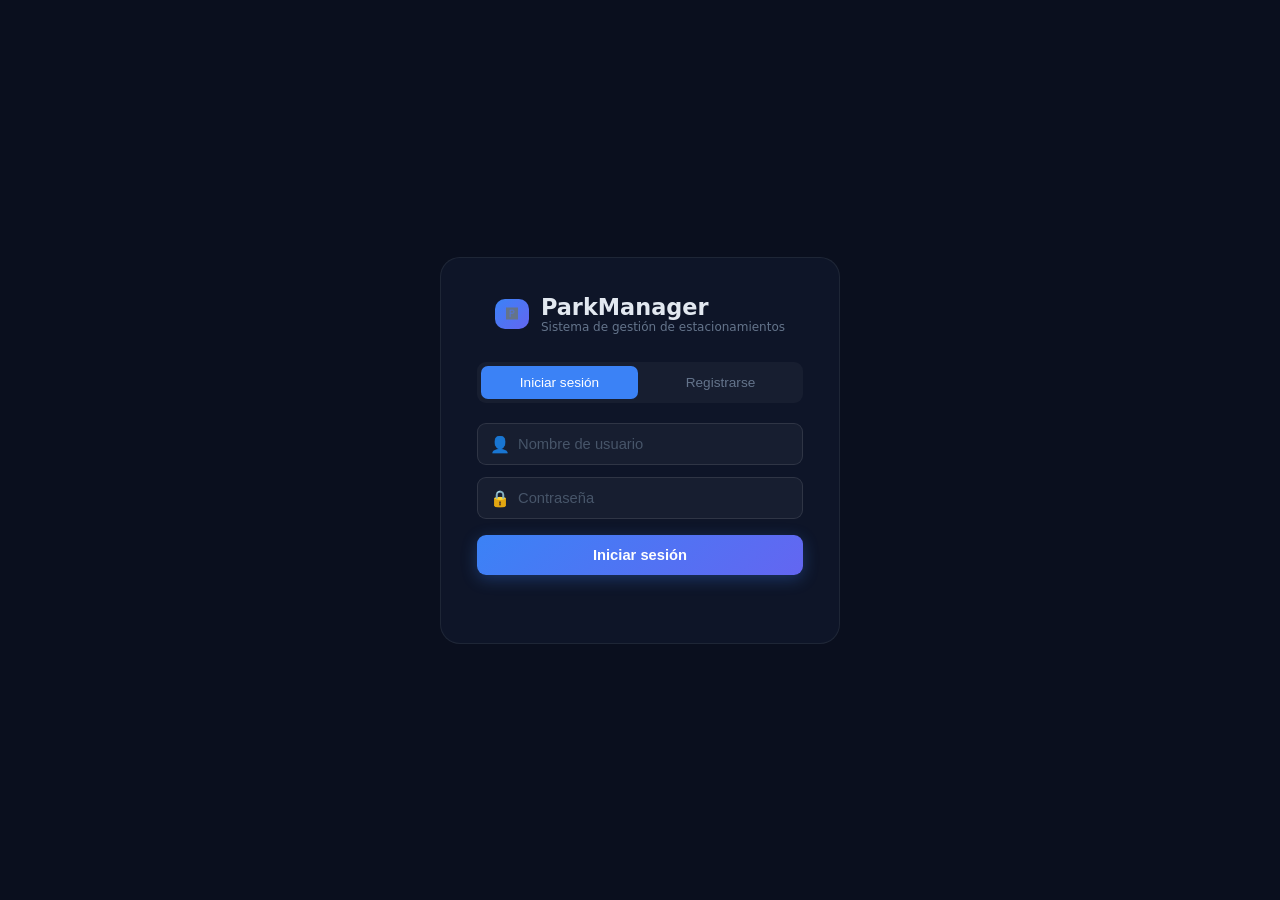
==== frontend/index.html @ bf33d604 "cambios" ====
<!DOCTYPE html>
<html lang="es">
<head>
    <meta charset="UTF-8">
    <title>ParkManager - Login</title>
    <style>
        * { box-sizing: border-box; margin: 0; padding: 0; }
        body {
            font-family: 'Segoe UI', system-ui, sans-serif;
            background: #0a0f1e;
            color: #e2e8f0;
            min-height: 100vh;
            display: flex;
            align-items: center;
            justify-content: center;
        }
        .card {
            background: rgba(15,23,42,0.9);
            border: 1px solid rgba(255,255,255,0.07);
            border-radius: 20px;
            padding: 36px;
            width: 100%;
            max-width: 400px;
        }
        .brand {
            display: flex; align-items: center;
            gap: 12px; margin-bottom: 28px;
            justify-content: center;
        }
        .brand-icon {
            background: linear-gradient(135deg, #3b82f6, #6366f1);
            border-radius: 10px; padding: 8px 11px; font-size: 1.4rem;
        }
        .brand h1 { font-size: 1.4rem; font-weight: 700; }
        .brand span { font-size: 0.75rem; color: #64748b; display: block; }

        .tabs {
            display: flex; gap: 4px;
            background: rgba(255,255,255,0.04);
            border-radius: 9px; padding: 4px; margin-bottom: 20px;
        }
        .tab {
            flex: 1; padding: 9px; border: none;
            border-radius: 7px; font-size: 0.85rem;
            font-weight: 500; cursor: pointer;
            background: transparent; color: #64748b; transition: all 0.2s;
        }
        .tab.active { background: #3b82f6; color: white; }

        .field { position: relative; margin-bottom: 12px; }
        .field-icon {
            position: absolute; left: 13px; top: 50%;
            transform: translateY(-50%); pointer-events: none;
        }
        .field input {
            width: 100%; padding: 12px 14px 12px 40px;
            background: rgba(255,255,255,0.04);
            border: 1px solid rgba(255,255,255,0.1);
            border-radius: 9px; color: #e2e8f0; font-size: 0.92rem;
            transition: border 0.2s;
        }
        .field input:focus {
            outline: none; border-color: #3b82f6;
            box-shadow: 0 0 0 3px rgba(59,130,246,0.15);
        }
        .field input::placeholder { color: #475569; }

        #auth-btn {
            width: 100%; padding: 12px; margin-top: 4px;
            background: linear-gradient(135deg, #3b82f6, #6366f1);
            border: none; border-radius: 9px;
            color: white; font-size: 0.92rem; font-weight: 600;
            cursor: pointer; transition: all 0.2s;
            box-shadow: 0 4px 16px rgba(59,130,246,0.3);
        }
        #auth-btn:hover { transform: translateY(-1px); }

        #msg {
            margin-top: 14px; font-size: 0.83rem;
            text-align: center; min-height: 18px;
        }
        #msg.error { color: #f87171; }
        #msg.success { color: #4ade80; }
    </style>
</head>
<body>
<div class="card">
    <div class="brand">
        <span class="brand-icon">🅿</span>
        <div>
            <h1>ParkManager</h1>
            <span>Sistema de gestión de estacionamientos</span>
        </div>
    </div>

    <div class="tabs">
        <button type="button" class="tab active" id="tab-login" onclick="switchTab('login')">Iniciar sesión</button>
        <button type="button" class="tab" id="tab-register" onclick="switchTab('register')">Registrarse</button>
    </div>

    <div class="field">
        <span class="field-icon">👤</span>
        <input type="text" id="input-username" placeholder="Nombre de usuario">
    </div>
    <div class="field">
        <span class="field-icon">🔒</span>
        <input type="password" id="input-password" placeholder="Contraseña">
    </div>

    <button type="button" id="auth-btn">Iniciar sesión</button>
    <div id="msg"></div>
</div>

<script>
const API = "http://127.0.0.1:8000";
let mode = "login";

function switchTab(tab) {
    mode = tab;
    document.getElementById("tab-login").classList.toggle("active", tab === "login");
    document.getElementById("tab-register").classList.toggle("active", tab === "register");
    document.getElementById("auth-btn").textContent = tab === "login" ? "Iniciar sesión" : "Crear cuenta";
    setMsg("");
}

function setMsg(text, type = "") {
    const el = document.getElementById("msg");
    el.textContent = text;
    el.className = type;
}

async function getCSRF() {
    const res = await fetch(`${API}/api/auth/csrf/`, { credentials: "include" });
    const data = await res.json();
    return data.csrfToken;
}

async function handleAuth() {
    const username = document.getElementById("input-username").value.trim();
    const password = document.getElementById("input-password").value.trim();

    if (!username || !password) { setMsg("Completa todos los campos", "error"); return; }

    if (mode === "register") {
        await doRegister(username, password);
    } else {
        await doLogin(username, password);
    }
}

async function doRegister(username, password) {
    try {
        const csrf = await getCSRF();
        const res = await fetch(`${API}/api/auth/register/`, {
            method: "POST", credentials: "include",
            headers: { "Content-Type": "application/json", "X-CSRFToken": csrf },
            body: JSON.stringify({ username, password })
        });
        const data = await res.json();
        if (res.ok) {
            sessionStorage.setItem("username", username);
            window.location.href = "dashboard.html";
        } else {
            setMsg(data.username?.[0] || "Error al registrar", "error");
        }
    } catch (e) {
        setMsg("Error de conexión", "error");
    }
}

async function doLogin(username, password) {
    try {
        const csrf = await getCSRF();
        const body = new URLSearchParams({ username, password });

        const res = await fetch(`${API}/accounts/login/`, {
            method: "POST", credentials: "include",
            redirect: "manual",
            headers: { "Content-Type": "application/x-www-form-urlencoded", "X-CSRFToken": csrf },
            body
        });

        if (res.status === 200) {
            setMsg("Usuario o contraseña incorrectos", "error");
        } else {
            sessionStorage.setItem("username", username);
            window.location.href = "dashboard.html";
        }
    } catch (e) {
        setMsg("Error de conexión", "error");
    }
}

document.getElementById("auth-btn").addEventListener("click", handleAuth);
document.getElementById("input-username").addEventListener("keydown", e => { if (e.key === "Enter") handleAuth(); });
document.getElementById("input-password").addEventListener("keydown", e => { if (e.key === "Enter") handleAuth(); });
</script>
</body>
</html>
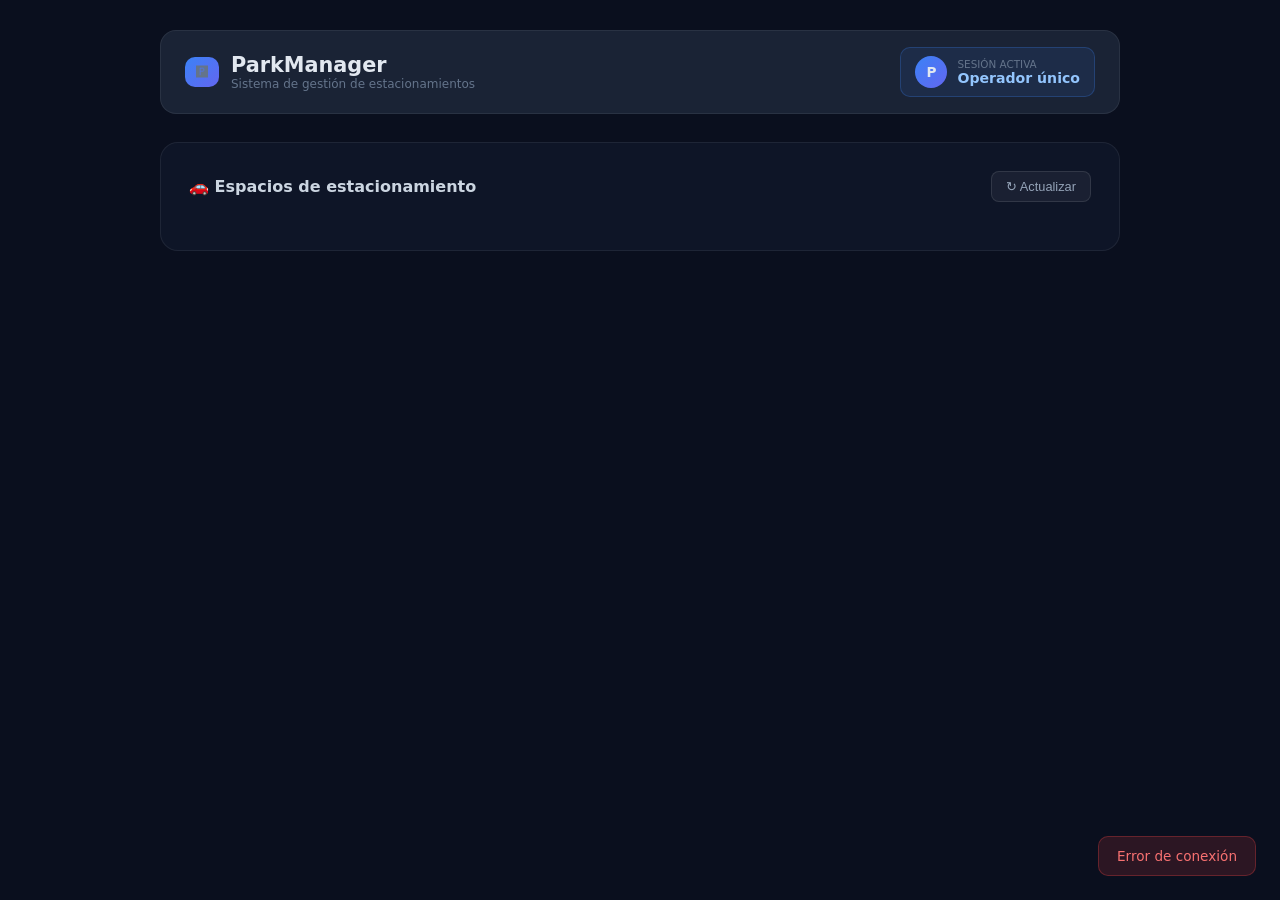
==== commit 7e03f8ee: "Refactored to remove auth and simplify for microservice" ====
--- a/frontend/index.html
+++ b/frontend/index.html
@@ -2,198 +2,12 @@
 <html lang="es">
 <head>
     <meta charset="UTF-8">
-    <title>ParkManager - Login</title>
-    <style>
-        * { box-sizing: border-box; margin: 0; padding: 0; }
-        body {
-            font-family: 'Segoe UI', system-ui, sans-serif;
-            background: #0a0f1e;
-            color: #e2e8f0;
-            min-height: 100vh;
-            display: flex;
-            align-items: center;
-            justify-content: center;
-        }
-        .card {
-            background: rgba(15,23,42,0.9);
-            border: 1px solid rgba(255,255,255,0.07);
-            border-radius: 20px;
-            padding: 36px;
-            width: 100%;
-            max-width: 400px;
-        }
-        .brand {
-            display: flex; align-items: center;
-            gap: 12px; margin-bottom: 28px;
-            justify-content: center;
-        }
-        .brand-icon {
-            background: linear-gradient(135deg, #3b82f6, #6366f1);
-            border-radius: 10px; padding: 8px 11px; font-size: 1.4rem;
-        }
-        .brand h1 { font-size: 1.4rem; font-weight: 700; }
-        .brand span { font-size: 0.75rem; color: #64748b; display: block; }
-
-        .tabs {
-            display: flex; gap: 4px;
-            background: rgba(255,255,255,0.04);
-            border-radius: 9px; padding: 4px; margin-bottom: 20px;
-        }
-        .tab {
-            flex: 1; padding: 9px; border: none;
-            border-radius: 7px; font-size: 0.85rem;
-            font-weight: 500; cursor: pointer;
-            background: transparent; color: #64748b; transition: all 0.2s;
-        }
-        .tab.active { background: #3b82f6; color: white; }
-
-        .field { position: relative; margin-bottom: 12px; }
-        .field-icon {
-            position: absolute; left: 13px; top: 50%;
-            transform: translateY(-50%); pointer-events: none;
-        }
-        .field input {
-            width: 100%; padding: 12px 14px 12px 40px;
-            background: rgba(255,255,255,0.04);
-            border: 1px solid rgba(255,255,255,0.1);
-            border-radius: 9px; color: #e2e8f0; font-size: 0.92rem;
-            transition: border 0.2s;
-        }
-        .field input:focus {
-            outline: none; border-color: #3b82f6;
-            box-shadow: 0 0 0 3px rgba(59,130,246,0.15);
-        }
-        .field input::placeholder { color: #475569; }
-
-        #auth-btn {
-            width: 100%; padding: 12px; margin-top: 4px;
-            background: linear-gradient(135deg, #3b82f6, #6366f1);
-            border: none; border-radius: 9px;
-            color: white; font-size: 0.92rem; font-weight: 600;
-            cursor: pointer; transition: all 0.2s;
-            box-shadow: 0 4px 16px rgba(59,130,246,0.3);
-        }
-        #auth-btn:hover { transform: translateY(-1px); }
-
-        #msg {
-            margin-top: 14px; font-size: 0.83rem;
-            text-align: center; min-height: 18px;
-        }
-        #msg.error { color: #f87171; }
-        #msg.success { color: #4ade80; }
-    </style>
+    <title>ParkManager</title>
 </head>
 <body>
-<div class="card">
-    <div class="brand">
-        <span class="brand-icon">🅿</span>
-        <div>
-            <h1>ParkManager</h1>
-            <span>Sistema de gestión de estacionamientos</span>
-        </div>
-    </div>
-
-    <div class="tabs">
-        <button type="button" class="tab active" id="tab-login" onclick="switchTab('login')">Iniciar sesión</button>
-        <button type="button" class="tab" id="tab-register" onclick="switchTab('register')">Registrarse</button>
-    </div>
-
-    <div class="field">
-        <span class="field-icon">👤</span>
-        <input type="text" id="input-username" placeholder="Nombre de usuario">
-    </div>
-    <div class="field">
-        <span class="field-icon">🔒</span>
-        <input type="password" id="input-password" placeholder="Contraseña">
-    </div>
-
-    <button type="button" id="auth-btn">Iniciar sesión</button>
-    <div id="msg"></div>
-</div>
-
 <script>
-const API = "http://127.0.0.1:8000";
-let mode = "login";
-
-function switchTab(tab) {
-    mode = tab;
-    document.getElementById("tab-login").classList.toggle("active", tab === "login");
-    document.getElementById("tab-register").classList.toggle("active", tab === "register");
-    document.getElementById("auth-btn").textContent = tab === "login" ? "Iniciar sesión" : "Crear cuenta";
-    setMsg("");
-}
-
-function setMsg(text, type = "") {
-    const el = document.getElementById("msg");
-    el.textContent = text;
-    el.className = type;
-}
-
-async function getCSRF() {
-    const res = await fetch(`${API}/api/auth/csrf/`, { credentials: "include" });
-    const data = await res.json();
-    return data.csrfToken;
-}
-
-async function handleAuth() {
-    const username = document.getElementById("input-username").value.trim();
-    const password = document.getElementById("input-password").value.trim();
-
-    if (!username || !password) { setMsg("Completa todos los campos", "error"); return; }
-
-    if (mode === "register") {
-        await doRegister(username, password);
-    } else {
-        await doLogin(username, password);
-    }
-}
-
-async function doRegister(username, password) {
-    try {
-        const csrf = await getCSRF();
-        const res = await fetch(`${API}/api/auth/register/`, {
-            method: "POST", credentials: "include",
-            headers: { "Content-Type": "application/json", "X-CSRFToken": csrf },
-            body: JSON.stringify({ username, password })
-        });
-        const data = await res.json();
-        if (res.ok) {
-            sessionStorage.setItem("username", username);
-            window.location.href = "dashboard.html";
-        } else {
-            setMsg(data.username?.[0] || "Error al registrar", "error");
-        }
-    } catch (e) {
-        setMsg("Error de conexión", "error");
-    }
-}
-
-async function doLogin(username, password) {
-    try {
-        const csrf = await getCSRF();
-        const body = new URLSearchParams({ username, password });
-
-        const res = await fetch(`${API}/accounts/login/`, {
-            method: "POST", credentials: "include",
-            redirect: "manual",
-            headers: { "Content-Type": "application/x-www-form-urlencoded", "X-CSRFToken": csrf },
-            body
-        });
-
-        if (res.status === 200) {
-            setMsg("Usuario o contraseña incorrectos", "error");
-        } else {
-            sessionStorage.setItem("username", username);
-            window.location.href = "dashboard.html";
-        }
-    } catch (e) {
-        setMsg("Error de conexión", "error");
-    }
-}
-
-document.getElementById("auth-btn").addEventListener("click", handleAuth);
-document.getElementById("input-username").addEventListener("keydown", e => { if (e.key === "Enter") handleAuth(); });
-document.getElementById("input-password").addEventListener("keydown", e => { if (e.key === "Enter") handleAuth(); });
+    // Single-user mode: go straight to the dashboard.
+    window.location.replace("dashboard.html");
 </script>
 </body>
 </html>
